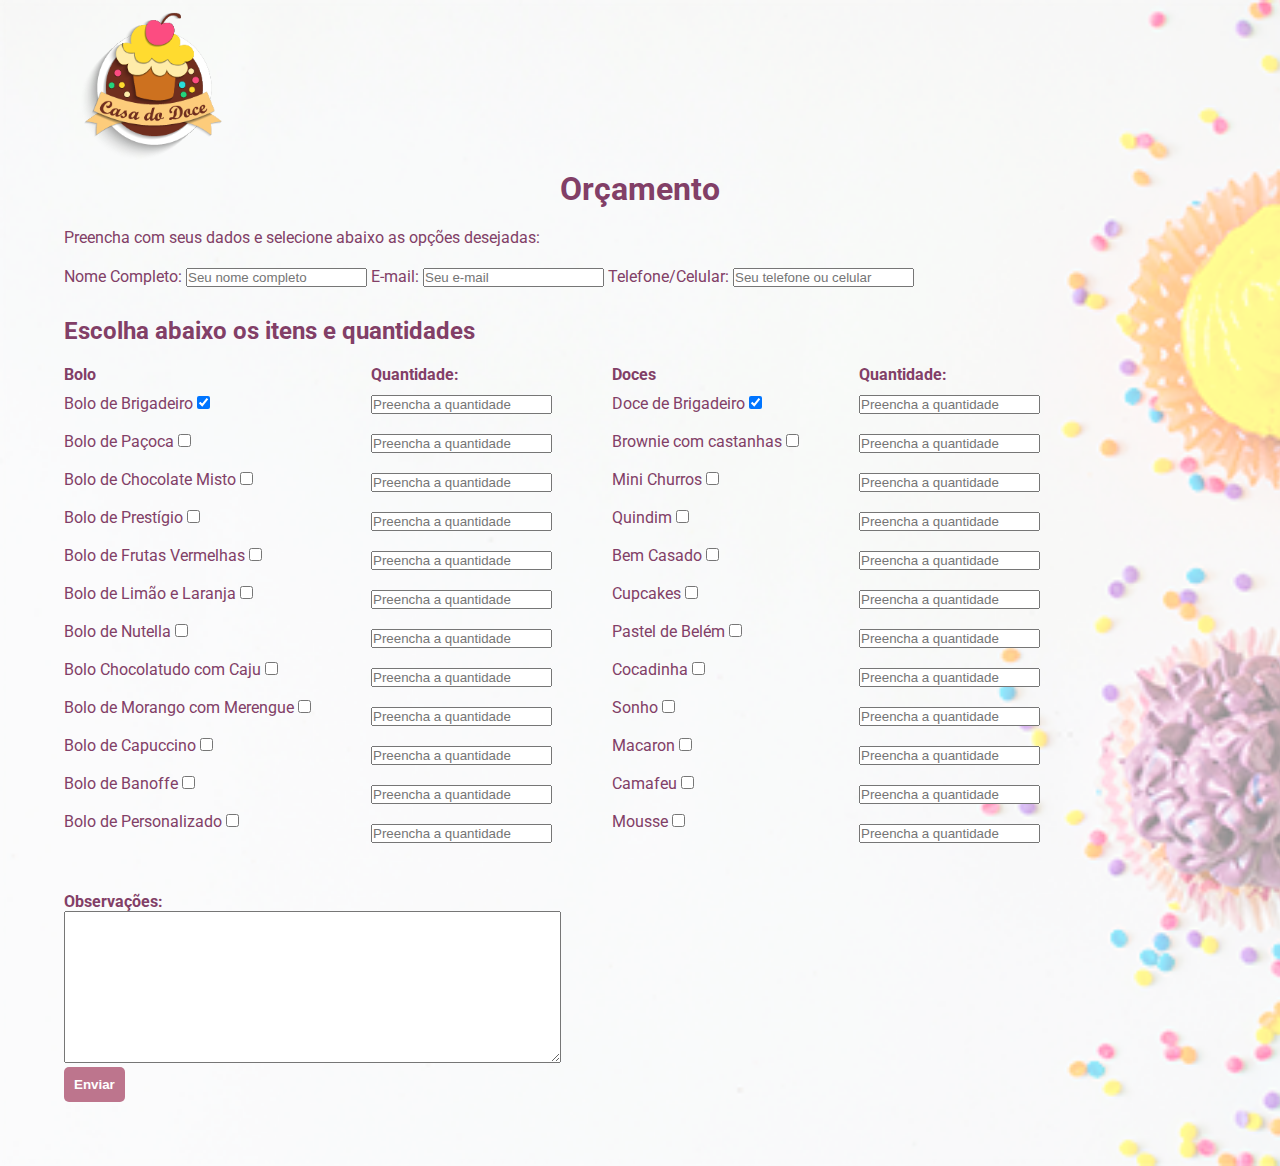
==== orcamento.html @ 09ea0c44 "adiciona arquivos da confeitaria casa do doce" ====
<!DOCTYPE html>
<html lang="en">

<head>
    <meta charset="UTF-8">
    <meta http-equiv="X-UA-Compatible" content="IE=edge">
    <meta name="viewport" content="width=device-width, initial-scale=1.0">
    <title>Confeitaria Casa do Doce</title>
    <link rel="icon" type="image/png" sizes="32x32" href="./src/images/casa-do-doce-icon-02.png">
    <link rel="stylesheet" href="./src/css/reset.css">
    <link rel="stylesheet" href="./src/css/orcamento.css">
    <link rel="preconnect" href="https://fonts.googleapis.com">
    <link rel="preconnect" href="https://fonts.gstatic.com" crossorigin>
    <link href="https://fonts.googleapis.com/css2?family=Roboto:wght@100;300;500;700&display=swap" rel="stylesheet">
    <link href="https://fonts.googleapis.com/css2?family=Dancing+Script:wght@700&display=swap" rel="stylesheet">

    <link rel="stylesheet" href="./src/css/font-awesome.css">
</head>

<body>

    <header>
        <div class="header">
            <a href="/"><img class="logo" src="./src/images/casa-do-doce-200-04.png" alt="logo casa do doce"></a>
    </header>

    <div class="conteudo">

        <h1>Orçamento</h1>

        <p class="instrucao">Preencha com seus dados e selecione abaixo as opções desejadas:</p>

        <div class="dados-cadastro">

            <label for="nome-completo">Nome Completo:</label>
            <input class="dados-cadastro-usuario" type="text" name="nome-completo" value="" id="nome-completo"
                placeholder="Seu nome completo">

            <label for="email">E-mail:</label>
            <input class="dados-cadastro-usuario" type="text" name="email" value="" id="email" placeholder="Seu e-mail">

            <label for="telefone-celular">Telefone/Celular:</label>
            <input class="dados-cadastro-usuario" type="text" name="telefone-celular" value="" id="telefone-celular"
                placeholder="Seu telefone ou celular">
        </div>

        <div class="itens-orcamento-container">
            <h2 class="instrucao">Escolha abaixo os itens e quantidades</h2>

            <div class="itens-orcamento">

                <div class="bolos-e-quantidades">

                    <div class="bolos">
                        <div class="bolos-itens">
                            <h4>Bolo</h4>
                            <label for="bolo-brigadeiro">Bolo de Brigadeiro</label>
                            <input id="bolo-brigadeiro" type="checkbox" name="bolo-brigadeiro" checked> <br><br>

                            <label for="bolo-pacoca">Bolo de Paçoca</label>
                            <input id="bolo-pacoca" type="checkbox" name="bolo-pacoca"> <br><br>

                            <label for="bolo-chocholate-misto">Bolo de Chocolate Misto</label>
                            <input id="bolo-chocholate-misto" type="checkbox" name="bolo-chocholate-misto"> <br><br>

                            <label for="bolo-prestigio">Bolo de Prestígio</label>
                            <input id="bolo-prestigio" type="checkbox" name="bolo-prestigio"> <br><br>

                            <label for="bolo-frutas-vermelhas">Bolo de Frutas Vermelhas</label>
                            <input id="bolo-frutas-vermelhas" type="checkbox" name="bolo-frutas-vermelhas"> <br><br>

                            <label for="bolo-limao-laranja">Bolo de Limão e Laranja</label>
                            <input id="bolo-limao-laranja" type="checkbox" name="bolo-limao-laranja"> <br><br>

                            <label for="bolo-nutella">Bolo de Nutella</label>
                            <input id="bolo-nutella" type="checkbox" name="bolo-nutella"> <br><br>

                            <label for="bolo-chocolatudo-caju">Bolo Chocolatudo com Caju</label>
                            <input id="bolo-chocolatudo-caju" type="checkbox" name="bolo-chocolatudo-caju"> <br><br>

                            <label for="bolo-morango-merengue">Bolo de Morango com Merengue</label>
                            <input id="bolo-morango-merengue" type="checkbox" name="bolo-morango-merengue"> <br><br>

                            <label for="bolo-capuccino">Bolo de Capuccino</label>
                            <input id="bolo-capuccino" type="checkbox" name="bolo-capuccino"> <br><br>

                            <label for="bolo-banoffe">Bolo de Banoffe</label>
                            <input id="bolo-banoffe" type="checkbox" name="bolo-banoffe"> <br><br>

                            <label for="bolo-personalizado">Bolo de Personalizado</label>
                            <input id="bolo-personalizado" type="checkbox" name="bolo-personalizado"> <br><br>


                        </div>
                    </div>

                    <div class="quantidades">
                        <div class="quantidades-bolo">

                            <h4>Quantidade:</h4>

                            <input class="quantidade-bolo" type="text" name="quantidade-bolo" value=""
                                id="quantidade-bolo" placeholder="Preencha a quantidade"><br><br>

                            <input class="quantidade-bolo" type="text" name="quantidade-bolo" value=""
                                id="quantidade-bolo" placeholder="Preencha a quantidade"><br><br>

                            <input class="quantidade-bolo" type="text" name="quantidade-bolo" value=""
                                id="quantidade-bolo" placeholder="Preencha a quantidade"><br><br>

                            <input class="quantidade-bolo" type="text" name="quantidade-bolo" value=""
                                id="quantidade-bolo" placeholder="Preencha a quantidade"><br><br>

                            <input class="quantidade-bolo" type="text" name="quantidade-bolo" value=""
                                id="quantidade-bolo" placeholder="Preencha a quantidade"><br><br>

                            <input class="quantidade-bolo" type="text" name="quantidade-bolo" value=""
                                id="quantidade-bolo" placeholder="Preencha a quantidade"><br><br>

                            <input class="quantidade-bolo" type="text" name="quantidade-bolo" value=""
                                id="quantidade-bolo" placeholder="Preencha a quantidade"><br><br>

                            <input class="quantidade-bolo" type="text" name="quantidade-bolo" value=""
                                id="quantidade-bolo" placeholder="Preencha a quantidade"><br><br>

                            <input class="quantidade-bolo" type="text" name="quantidade-bolo" value=""
                                id="quantidade-bolo" placeholder="Preencha a quantidade"><br><br>

                            <input class="quantidade-bolo" type="text" name="quantidade-bolo" value=""
                                id="quantidade-bolo" placeholder="Preencha a quantidade"><br><br>

                            <input class="quantidade-bolo" type="text" name="quantidade-bolo" value=""
                                id="quantidade-bolo" placeholder="Preencha a quantidade"><br><br>

                            <input class="quantidade-bolo" type="text" name="quantidade-bolo" value=""
                                id="quantidade-bolo" placeholder="Preencha a quantidade"><br><br>
                        </div>
                    </div>

                </div>

                <div class="doces-e-quantidades">

                    <div class="doces">
                        <div class="doces-itens">
                            <h4>Doces</h4>

                            <label for="doce-brigadeiro">Doce de Brigadeiro</label>
                            <input id="doce-brigadeiro" type="checkbox" name="doce-brigadeiro" checked> <br><br>

                            <label for="doce-brownie-castanhas">Brownie com castanhas</label>
                            <input id="doce-brownie-castanhas" type="checkbox" name="doce-brownie-castanhas"> <br><br>

                            <label for="doce-mini-churros">Mini Churros</label>
                            <input id="doce-mini-churros" type="checkbox" name="doce-mini-churros"> <br><br>

                            <label for="doce-quindim">Quindim</label>
                            <input id="doce-quindim" type="checkbox" name="doce-quindim"> <br><br>

                            <label for="doce-bem-casado">Bem Casado</label>
                            <input id="doce-bem-casado" type="checkbox" name="doce-bem-casado"> <br><br>



                            <label for="doce-cupcake">Cupcakes</label>
                            <input id="doce-cupcake" type="checkbox" name="doce-cupcake"> <br><br>

                            <label for="doce-pastel-belem">Pastel de Belém</label>
                            <input id="doce-pastel-belem" type="checkbox" name="doce-pastel-belem"> <br><br>

                            <label for="doce-cocadinha">Cocadinha</label>
                            <input id="doce-cocadinha" type="checkbox" name="doce-cocadinha"> <br><br>

                            <label for="doce-sonho">Sonho</label>
                            <input id="doce-sonho" type="checkbox" name="doce-sonho"> <br><br>

                            <label for="doce-macaron">Macaron</label>
                            <input id="doce-macaron" type="checkbox" name="doce-macaron"> <br><br>

                            <label for="doce-camafeu">Camafeu</label>
                            <input id="doce-camafeu" type="checkbox" name="doce-camafeu"> <br><br>

                            <label for="doce-mousse">Mousse</label>
                            <input id="doce-mousse" type="checkbox" name="doce-mousse"> <br><br>
                        </div>
                    </div>

                    <div class="quantidades">

                        <div class="quantidades-doce">

                            <h4>Quantidade:</h4>

                            <input class="quantidade" type="text" name="quantidade-doce" value="" id="quantidade-doce"
                                placeholder="Preencha a quantidade"><br><br>


                            <input class="quantidade" type="text" name="quantidade-doce" value="" id="quantidade-doce"
                                placeholder="Preencha a quantidade"><br><br>


                            <input class="quantidade" type="text" name="quantidade-doce" value="" id="quantidade-doce"
                                placeholder="Preencha a quantidade"><br><br>


                            <input class="quantidade" type="text" name="quantidade-doce" value="" id="quantidade-doce"
                                placeholder="Preencha a quantidade"><br><br>


                            <input class="quantidade" type="text" name="quantidade-doce" value="" id="quantidade-doce"
                                placeholder="Preencha a quantidade"><br><br>


                            <input class="quantidade" type="text" name="quantidade-doce" value="" id="quantidade-doce"
                                placeholder="Preencha a quantidade"><br><br>


                            <input class="quantidade" type="text" name="quantidade-doce" value="" id="quantidade-doce"
                                placeholder="Preencha a quantidade"><br><br>


                            <input class="quantidade" type="text" name="quantidade-doce" value="" id="quantidade-doce"
                                placeholder="Preencha a quantidade"><br><br>


                            <input class="quantidade" type="text" name="quantidade-doce" value="" id="quantidade-doce"
                                placeholder="Preencha a quantidade"><br><br>


                            <input class="quantidade" type="text" name="quantidade-doce" value="" id="quantidade-doce"
                                placeholder="Preencha a quantidade"><br><br>


                            <input class="quantidade" type="text" name="quantidade-doce" value="" id="quantidade-doce"
                                placeholder="Preencha a quantidade"><br><br>


                            <input class="quantidade" type="text" name="quantidade-doce" value="" id="quantidade-doce"
                                placeholder="Preencha a quantidade">

                        </div>





                    </div>

                </div>

            </div>

            <div class="observacoes">

                <label for="observacoes">Observações:</label><br>
                <textarea name="texto" cols="60" rows="10">
        </textarea>
            </div>

        </div>

        <input class="btn" type="button" value="Enviar"
            onclick="alert('Orçamento recebido! Em breve entraremos em contato.')">

    </div>
</body>

</html>
---- src/css/orcamento.css ----
body{
    background-color: #FAE5CA;
    font-family: 'Roboto', sans-serif;
    display: grid;
    grid-template-columns: 1fr;
    color:   #823F67;
    padding: 0 5% 5% 5%;
    background: url('../images/fundo2.png');
    background-size: cover;
    background-repeat: no-repeat;
    
}

header{
    justify-content: center;
   
}

.logo{
    width: 15%;
   
  
}

h1{
    margin-bottom: 20px;
    text-align: center;
}

.instrucao{
    margin-bottom: 20px;
}

.dados-cadastro{
    margin-bottom: 20px;

}

.dados-cadastro-usuario{
    margin-bottom: 10px;
}

.bolos-e-quantidades{
    display: flex;
}


.bolos {
    display: flex;
    
}

.itens-orcamento{
    display: flex;
    margin-bottom: 30px;
    flex-wrap: wrap;
}

.bolos{
    margin-right: 60px;
}

.doces-e-quantidades{
    display: flex;
}

.doces{
    display: flex;
    margin-right: 60px;
}

.quantidades{
    display: flex;
    margin-right: 60px;
}

.itens-orcamento h4{
    margin-bottom: 10px;
}

.observacoes{
    font-weight: 700;
}

.btn{
    padding: 10px;
    border:none;
    background-color: #BD758D;
    color: white;
    cursor: pointer;
    border-radius: 5px;
    font-weight: 700;
}

.btn:hover{
    background-color: #823F67;
}

@media(max-width:930px){

    body{
        background: url('../images/fundo3.png');
        background-size: cover;
        background-repeat: no-repeat;
    }
    .dados-cadastro{
        display: flex;
        flex-direction: column;
        flex-wrap: wrap;
        width: 40%;
    }
}
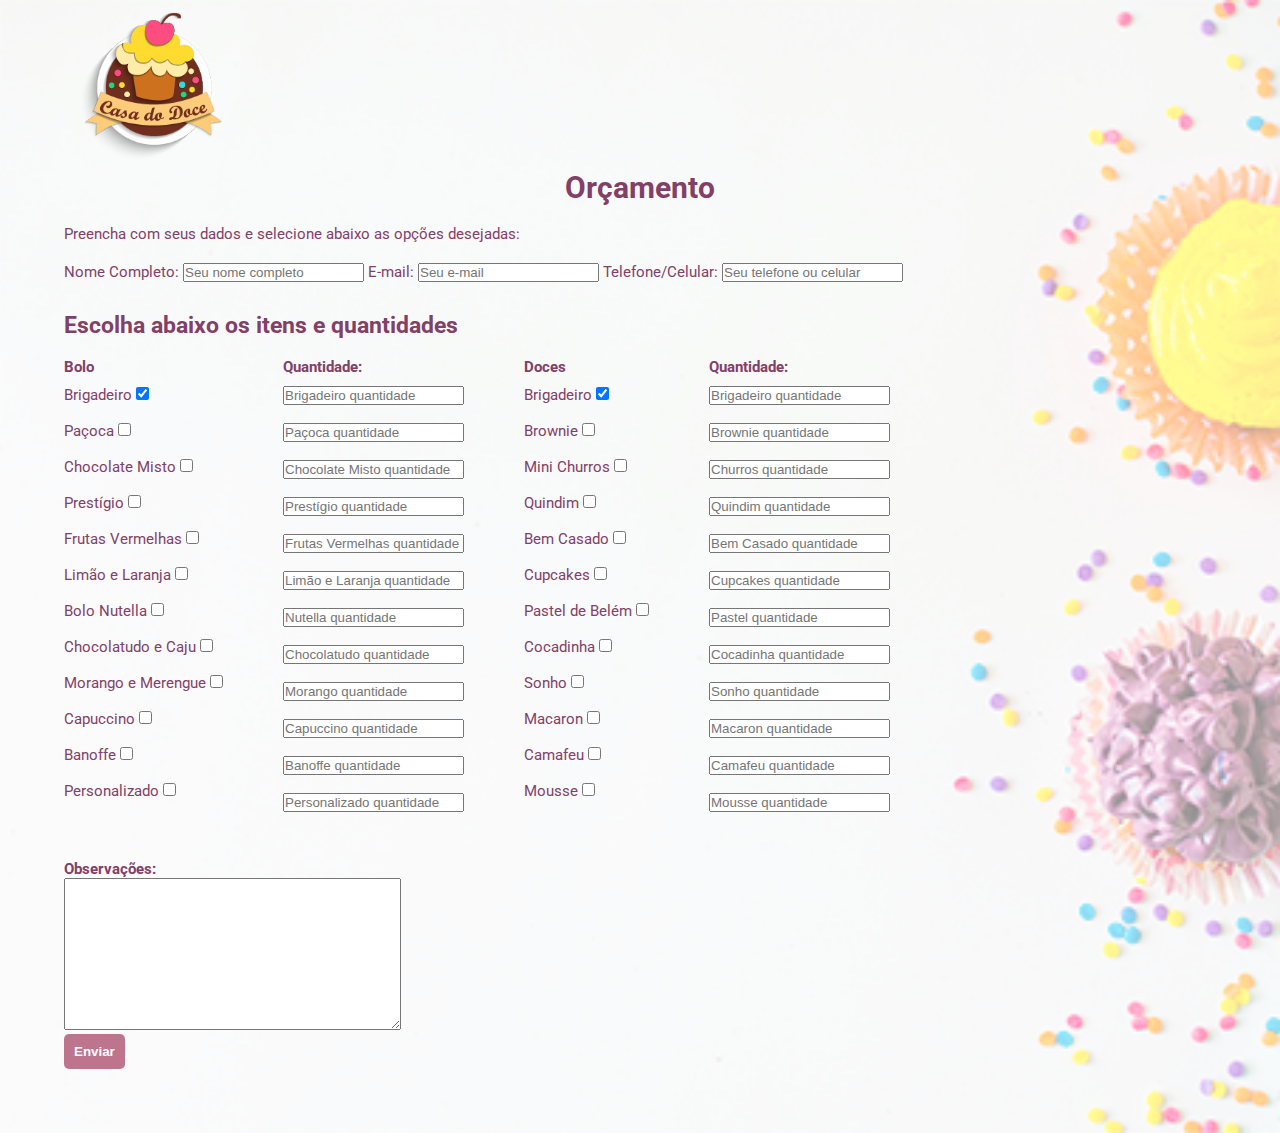
==== commit e0108683: "adiciona novos arquivos ajustados confeitaria casa do doce" ====
--- a/orcamento.html
+++ b/orcamento.html
@@ -54,40 +54,40 @@
                     <div class="bolos">
                         <div class="bolos-itens">
                             <h4>Bolo</h4>
-                            <label for="bolo-brigadeiro">Bolo de Brigadeiro</label>
+                            <label for="bolo-brigadeiro">Brigadeiro</label>
                             <input id="bolo-brigadeiro" type="checkbox" name="bolo-brigadeiro" checked> <br><br>
 
-                            <label for="bolo-pacoca">Bolo de Paçoca</label>
+                            <label for="bolo-pacoca">Paçoca</label>
                             <input id="bolo-pacoca" type="checkbox" name="bolo-pacoca"> <br><br>
 
-                            <label for="bolo-chocholate-misto">Bolo de Chocolate Misto</label>
+                            <label for="bolo-chocholate-misto">Chocolate Misto</label>
                             <input id="bolo-chocholate-misto" type="checkbox" name="bolo-chocholate-misto"> <br><br>
 
-                            <label for="bolo-prestigio">Bolo de Prestígio</label>
+                            <label for="bolo-prestigio">Prestígio</label>
                             <input id="bolo-prestigio" type="checkbox" name="bolo-prestigio"> <br><br>
 
-                            <label for="bolo-frutas-vermelhas">Bolo de Frutas Vermelhas</label>
+                            <label for="bolo-frutas-vermelhas">Frutas Vermelhas</label>
                             <input id="bolo-frutas-vermelhas" type="checkbox" name="bolo-frutas-vermelhas"> <br><br>
 
-                            <label for="bolo-limao-laranja">Bolo de Limão e Laranja</label>
+                            <label for="bolo-limao-laranja">Limão e Laranja</label>
                             <input id="bolo-limao-laranja" type="checkbox" name="bolo-limao-laranja"> <br><br>
 
-                            <label for="bolo-nutella">Bolo de Nutella</label>
+                            <label for="bolo-nutella">Bolo Nutella</label>
                             <input id="bolo-nutella" type="checkbox" name="bolo-nutella"> <br><br>
 
-                            <label for="bolo-chocolatudo-caju">Bolo Chocolatudo com Caju</label>
+                            <label for="bolo-chocolatudo-caju">Chocolatudo e Caju</label>
                             <input id="bolo-chocolatudo-caju" type="checkbox" name="bolo-chocolatudo-caju"> <br><br>
 
-                            <label for="bolo-morango-merengue">Bolo de Morango com Merengue</label>
+                            <label for="bolo-morango-merengue">Morango e Merengue</label>
                             <input id="bolo-morango-merengue" type="checkbox" name="bolo-morango-merengue"> <br><br>
 
-                            <label for="bolo-capuccino">Bolo de Capuccino</label>
+                            <label for="bolo-capuccino">Capuccino</label>
                             <input id="bolo-capuccino" type="checkbox" name="bolo-capuccino"> <br><br>
 
-                            <label for="bolo-banoffe">Bolo de Banoffe</label>
+                            <label for="bolo-banoffe">Banoffe</label>
                             <input id="bolo-banoffe" type="checkbox" name="bolo-banoffe"> <br><br>
 
-                            <label for="bolo-personalizado">Bolo de Personalizado</label>
+                            <label for="bolo-personalizado">Personalizado</label>
                             <input id="bolo-personalizado" type="checkbox" name="bolo-personalizado"> <br><br>
 
 
@@ -100,40 +100,40 @@
                             <h4>Quantidade:</h4>
 
                             <input class="quantidade-bolo" type="text" name="quantidade-bolo" value=""
-                                id="quantidade-bolo" placeholder="Preencha a quantidade"><br><br>
-
-                            <input class="quantidade-bolo" type="text" name="quantidade-bolo" value=""
-                                id="quantidade-bolo" placeholder="Preencha a quantidade"><br><br>
-
-                            <input class="quantidade-bolo" type="text" name="quantidade-bolo" value=""
-                                id="quantidade-bolo" placeholder="Preencha a quantidade"><br><br>
-
-                            <input class="quantidade-bolo" type="text" name="quantidade-bolo" value=""
-                                id="quantidade-bolo" placeholder="Preencha a quantidade"><br><br>
-
-                            <input class="quantidade-bolo" type="text" name="quantidade-bolo" value=""
-                                id="quantidade-bolo" placeholder="Preencha a quantidade"><br><br>
-
-                            <input class="quantidade-bolo" type="text" name="quantidade-bolo" value=""
-                                id="quantidade-bolo" placeholder="Preencha a quantidade"><br><br>
-
-                            <input class="quantidade-bolo" type="text" name="quantidade-bolo" value=""
-                                id="quantidade-bolo" placeholder="Preencha a quantidade"><br><br>
-
-                            <input class="quantidade-bolo" type="text" name="quantidade-bolo" value=""
-                                id="quantidade-bolo" placeholder="Preencha a quantidade"><br><br>
-
-                            <input class="quantidade-bolo" type="text" name="quantidade-bolo" value=""
-                                id="quantidade-bolo" placeholder="Preencha a quantidade"><br><br>
-
-                            <input class="quantidade-bolo" type="text" name="quantidade-bolo" value=""
-                                id="quantidade-bolo" placeholder="Preencha a quantidade"><br><br>
-
-                            <input class="quantidade-bolo" type="text" name="quantidade-bolo" value=""
-                                id="quantidade-bolo" placeholder="Preencha a quantidade"><br><br>
-
-                            <input class="quantidade-bolo" type="text" name="quantidade-bolo" value=""
-                                id="quantidade-bolo" placeholder="Preencha a quantidade"><br><br>
+                                id="quantidade-bolo" placeholder="Brigadeiro quantidade"><br><br>
+
+                            <input class="quantidade-bolo" type="text" name="quantidade-bolo" value=""
+                                id="quantidade-bolo" placeholder="Paçoca quantidade"><br><br>
+
+                            <input class="quantidade-bolo" type="text" name="quantidade-bolo" value=""
+                                id="quantidade-bolo" placeholder="Chocolate Misto quantidade"><br><br>
+
+                            <input class="quantidade-bolo" type="text" name="quantidade-bolo" value=""
+                                id="quantidade-bolo" placeholder="Prestígio quantidade"><br><br>
+
+                            <input class="quantidade-bolo" type="text" name="quantidade-bolo" value=""
+                                id="quantidade-bolo" placeholder="Frutas Vermelhas quantidade"><br><br>
+
+                            <input class="quantidade-bolo" type="text" name="quantidade-bolo" value=""
+                                id="quantidade-bolo" placeholder="Limão e Laranja quantidade"><br><br>
+
+                            <input class="quantidade-bolo" type="text" name="quantidade-bolo" value=""
+                                id="quantidade-bolo" placeholder="Nutella quantidade"><br><br>
+
+                            <input class="quantidade-bolo" type="text" name="quantidade-bolo" value=""
+                                id="quantidade-bolo" placeholder="Chocolatudo quantidade"><br><br>
+
+                            <input class="quantidade-bolo" type="text" name="quantidade-bolo" value=""
+                                id="quantidade-bolo" placeholder="Morango quantidade"><br><br>
+
+                            <input class="quantidade-bolo" type="text" name="quantidade-bolo" value=""
+                                id="quantidade-bolo" placeholder="Capuccino quantidade"><br><br>
+
+                            <input class="quantidade-bolo" type="text" name="quantidade-bolo" value=""
+                                id="quantidade-bolo" placeholder="Banoffe quantidade"><br><br>
+
+                            <input class="quantidade-bolo" type="text" name="quantidade-bolo" value=""
+                                id="quantidade-bolo" placeholder="Personalizado quantidade"><br><br>
                         </div>
                     </div>
 
@@ -145,10 +145,10 @@
                         <div class="doces-itens">
                             <h4>Doces</h4>
 
-                            <label for="doce-brigadeiro">Doce de Brigadeiro</label>
+                            <label for="doce-brigadeiro">Brigadeiro</label>
                             <input id="doce-brigadeiro" type="checkbox" name="doce-brigadeiro" checked> <br><br>
 
-                            <label for="doce-brownie-castanhas">Brownie com castanhas</label>
+                            <label for="doce-brownie-castanhas">Brownie</label>
                             <input id="doce-brownie-castanhas" type="checkbox" name="doce-brownie-castanhas"> <br><br>
 
                             <label for="doce-mini-churros">Mini Churros</label>
@@ -160,8 +160,6 @@
                             <label for="doce-bem-casado">Bem Casado</label>
                             <input id="doce-bem-casado" type="checkbox" name="doce-bem-casado"> <br><br>
 
-
-
                             <label for="doce-cupcake">Cupcakes</label>
                             <input id="doce-cupcake" type="checkbox" name="doce-cupcake"> <br><br>
 
@@ -192,71 +190,63 @@
                             <h4>Quantidade:</h4>
 
                             <input class="quantidade" type="text" name="quantidade-doce" value="" id="quantidade-doce"
-                                placeholder="Preencha a quantidade"><br><br>
-
-
-                            <input class="quantidade" type="text" name="quantidade-doce" value="" id="quantidade-doce"
-                                placeholder="Preencha a quantidade"><br><br>
-
-
-                            <input class="quantidade" type="text" name="quantidade-doce" value="" id="quantidade-doce"
-                                placeholder="Preencha a quantidade"><br><br>
-
-
-                            <input class="quantidade" type="text" name="quantidade-doce" value="" id="quantidade-doce"
-                                placeholder="Preencha a quantidade"><br><br>
-
-
-                            <input class="quantidade" type="text" name="quantidade-doce" value="" id="quantidade-doce"
-                                placeholder="Preencha a quantidade"><br><br>
-
-
-                            <input class="quantidade" type="text" name="quantidade-doce" value="" id="quantidade-doce"
-                                placeholder="Preencha a quantidade"><br><br>
-
-
-                            <input class="quantidade" type="text" name="quantidade-doce" value="" id="quantidade-doce"
-                                placeholder="Preencha a quantidade"><br><br>
-
-
-                            <input class="quantidade" type="text" name="quantidade-doce" value="" id="quantidade-doce"
-                                placeholder="Preencha a quantidade"><br><br>
-
-
-                            <input class="quantidade" type="text" name="quantidade-doce" value="" id="quantidade-doce"
-                                placeholder="Preencha a quantidade"><br><br>
-
-
-                            <input class="quantidade" type="text" name="quantidade-doce" value="" id="quantidade-doce"
-                                placeholder="Preencha a quantidade"><br><br>
-
-
-                            <input class="quantidade" type="text" name="quantidade-doce" value="" id="quantidade-doce"
-                                placeholder="Preencha a quantidade"><br><br>
-
-
-                            <input class="quantidade" type="text" name="quantidade-doce" value="" id="quantidade-doce"
-                                placeholder="Preencha a quantidade">
-
-                        </div>
-
-
-
-
-
-                    </div>
-
+                                placeholder="Brigadeiro quantidade"><br><br>
+
+
+                            <input class="quantidade" type="text" name="quantidade-doce" value="" id="quantidade-doce"
+                                placeholder="Brownie quantidade"><br><br>
+
+
+                            <input class="quantidade" type="text" name="quantidade-doce" value="" id="quantidade-doce"
+                                placeholder="Churros quantidade"><br><br>
+
+
+                            <input class="quantidade" type="text" name="quantidade-doce" value="" id="quantidade-doce"
+                                placeholder="Quindim quantidade"><br><br>
+
+
+                            <input class="quantidade" type="text" name="quantidade-doce" value="" id="quantidade-doce"
+                                placeholder="Bem Casado quantidade"><br><br>
+
+
+                            <input class="quantidade" type="text" name="quantidade-doce" value="" id="quantidade-doce"
+                                placeholder="Cupcakes quantidade"><br><br>
+
+
+                            <input class="quantidade" type="text" name="quantidade-doce" value="" id="quantidade-doce"
+                                placeholder="Pastel quantidade"><br><br>
+
+
+                            <input class="quantidade" type="text" name="quantidade-doce" value="" id="quantidade-doce"
+                                placeholder="Cocadinha quantidade"><br><br>
+
+
+                            <input class="quantidade" type="text" name="quantidade-doce" value="" id="quantidade-doce"
+                                placeholder="Sonho quantidade"><br><br>
+
+
+                            <input class="quantidade" type="text" name="quantidade-doce" value="" id="quantidade-doce"
+                                placeholder="Macaron quantidade"><br><br>
+
+
+                            <input class="quantidade" type="text" name="quantidade-doce" value="" id="quantidade-doce"
+                                placeholder="Camafeu quantidade"><br><br>
+
+
+                            <input class="quantidade" type="text" name="quantidade-doce" value="" id="quantidade-doce"
+                                placeholder="Mousse quantidade">
+
+                        </div>
+                    </div>
                 </div>
-
             </div>
 
             <div class="observacoes">
 
                 <label for="observacoes">Observações:</label><br>
-                <textarea name="texto" cols="60" rows="10">
-        </textarea>
+                <textarea name="texto" cols="40" rows="10">
+                </textarea>
             </div>
-
         </div>
 
         <input class="btn" type="button" value="Enviar"
--- a/src/css/orcamento.css
+++ b/src/css/orcamento.css
@@ -1,3 +1,7 @@
+
+html{
+    font-size: 62.5%;
+}
 
 body{
     background-color: #FAE5CA;
@@ -9,6 +13,7 @@
     background: url('../images/fundo2.png');
     background-size: cover;
     background-repeat: no-repeat;
+    font-size: 1.5rem;
     
 }
 
@@ -110,4 +115,20 @@
         flex-wrap: wrap;
         width: 40%;
     }
+
+}
+   
+
+  @media(max-width: 500px){
+    .bolos-e-quantidades {
+        display: flex;
+        flex-direction: column;
+        flex-wrap: wrap;
+    }
+
+    .doces-e-quantidades{
+        display: flex;
+        flex-direction: column;
+        flex-wrap: wrap;
+  }
 }